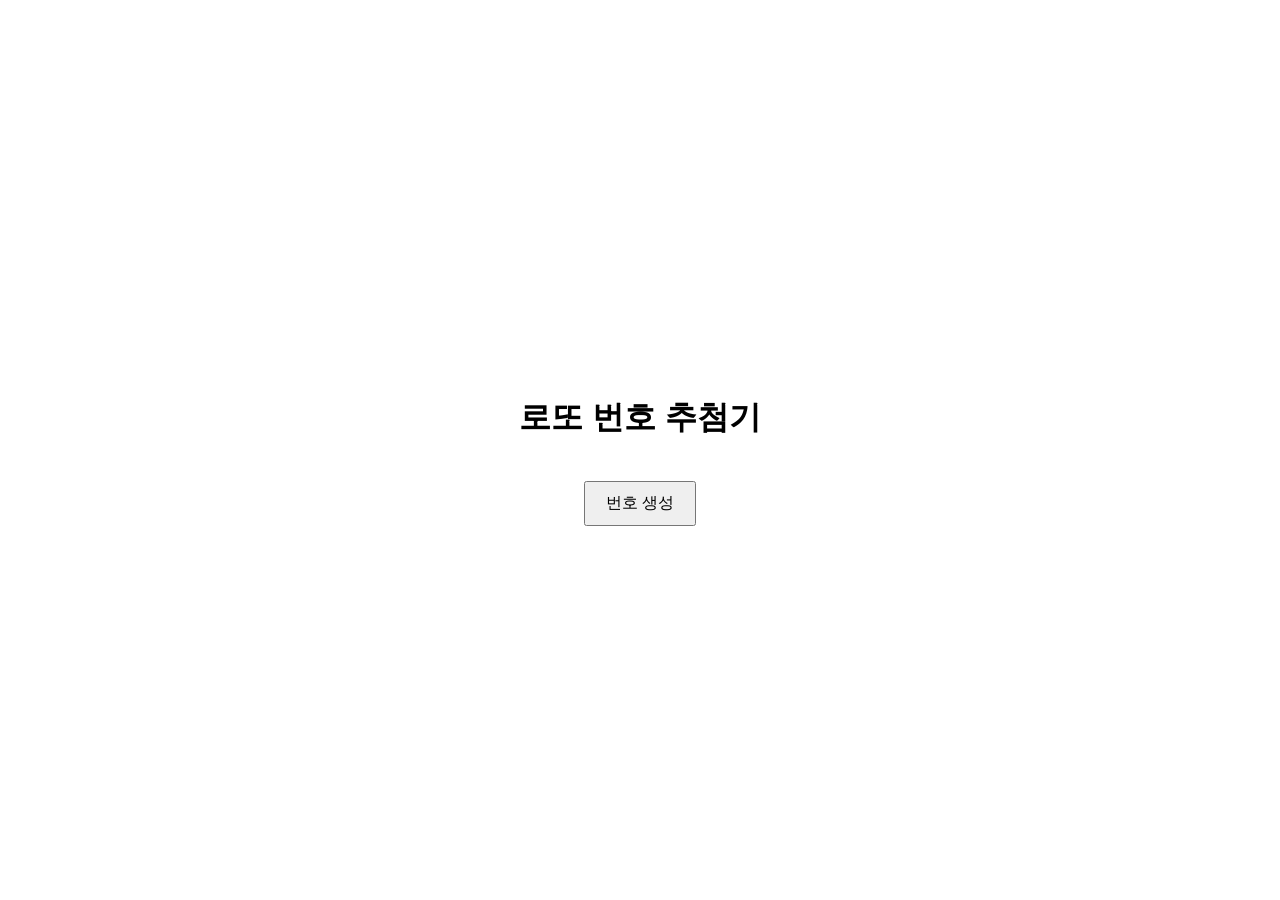
==== index.html @ 4b0a7fb7 "Update project files and add blueprint Co-Authored-By: Claude Sonnet 4.6 <noreply@anthropic.com>" ====
<!doctype html>
<html lang="ko">
<head>
  <meta charset="UTF-8" />
  <meta name="viewport" content="width=device-width, initial-scale=1.0" />
  <title>로또 번호 추첨기</title>
  <link href='/style.css' rel='stylesheet'>
</head>
<body>
  <h1>로또 번호 추첨기</h1>
  <div id="lotto-numbers" class="lotto-numbers-container"></div>
  <button id="generate-btn">번호 생성</button>
  <script defer type="text/javascript" src="/main.js"></script>
</body>
</html>
---- style.css ----
body {
  display: flex;
  flex-direction: column;
  align-items: center;
  justify-content: center;
  height: 100vh;
  margin: 0;
  font-family: sans-serif;
}

.lotto-numbers-container {
  display: flex;
  margin-bottom: 20px;
}

.lotto-number {
  display: flex;
  align-items: center;
  justify-content: center;
  width: 50px;
  height: 50px;
  border-radius: 50%;
  background-color: #f0f0f0;
  margin: 0 5px;
  font-size: 20px;
  font-weight: bold;
}

#generate-btn {
  padding: 10px 20px;
  font-size: 16px;
  cursor: pointer;
}
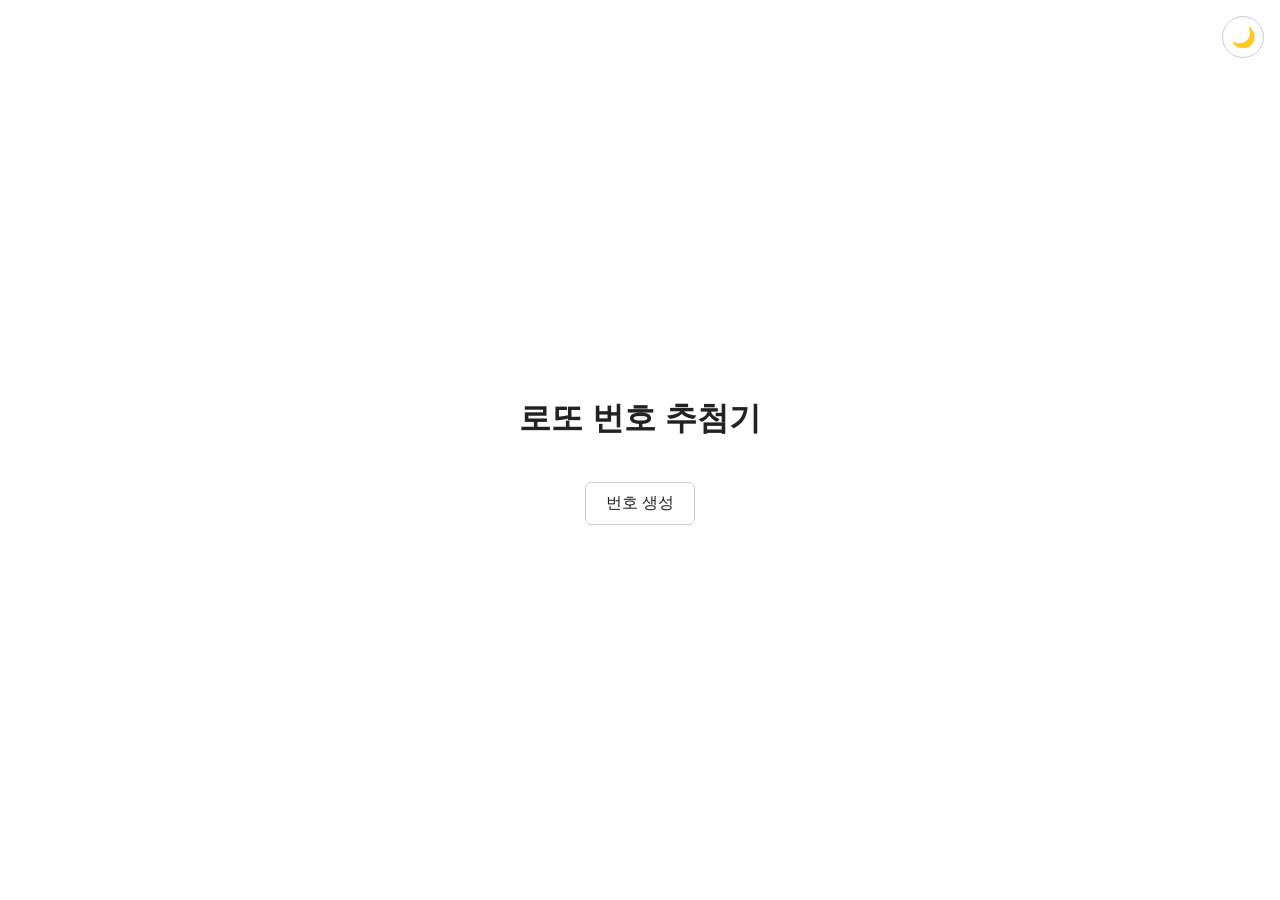
==== commit 529e0c79: "Add dark/light mode toggle with localStorage persistence - Added theme toggle button (🌙/☀️) fixed to" ====
--- a/index.html
+++ b/index.html
@@ -8,6 +8,7 @@
   <link href='/style.css' rel='stylesheet'>
 </head>
 <body>
+  <button id="theme-toggle" aria-label="테마 전환">🌙</button>
   <h1>로또 번호 추첨기</h1>
   <div id="lotto-numbers" class="lotto-numbers-container"></div>
   <button id="generate-btn">번호 생성</button>
--- a/style.css
+++ b/style.css
@@ -1,3 +1,23 @@
+:root {
+  --bg-color: #ffffff;
+  --text-color: #222222;
+  --number-bg: #f0f0f0;
+  --number-text: #222222;
+  --btn-bg: #ffffff;
+  --btn-text: #222222;
+  --btn-border: #cccccc;
+}
+
+[data-theme="dark"] {
+  --bg-color: #1a1a2e;
+  --text-color: #e0e0e0;
+  --number-bg: #16213e;
+  --number-text: #e0e0e0;
+  --btn-bg: #16213e;
+  --btn-text: #e0e0e0;
+  --btn-border: #444466;
+}
+
 body {
   display: flex;
   flex-direction: column;
@@ -6,6 +26,9 @@
   height: 100vh;
   margin: 0;
   font-family: sans-serif;
+  background-color: var(--bg-color);
+  color: var(--text-color);
+  transition: background-color 0.3s, color 0.3s;
 }
 
 .lotto-numbers-container {
@@ -20,14 +43,39 @@
   width: 50px;
   height: 50px;
   border-radius: 50%;
-  background-color: #f0f0f0;
+  background-color: var(--number-bg);
+  color: var(--number-text);
   margin: 0 5px;
   font-size: 20px;
   font-weight: bold;
+  transition: background-color 0.3s, color 0.3s;
 }
 
 #generate-btn {
   padding: 10px 20px;
   font-size: 16px;
   cursor: pointer;
+  background-color: var(--btn-bg);
+  color: var(--btn-text);
+  border: 1px solid var(--btn-border);
+  border-radius: 6px;
+  transition: background-color 0.3s, color 0.3s, border-color 0.3s;
 }
+
+#theme-toggle {
+  position: fixed;
+  top: 16px;
+  right: 16px;
+  width: 42px;
+  height: 42px;
+  font-size: 20px;
+  cursor: pointer;
+  background-color: var(--btn-bg);
+  color: var(--btn-text);
+  border: 1px solid var(--btn-border);
+  border-radius: 50%;
+  display: flex;
+  align-items: center;
+  justify-content: center;
+  transition: background-color 0.3s, border-color 0.3s;
+}
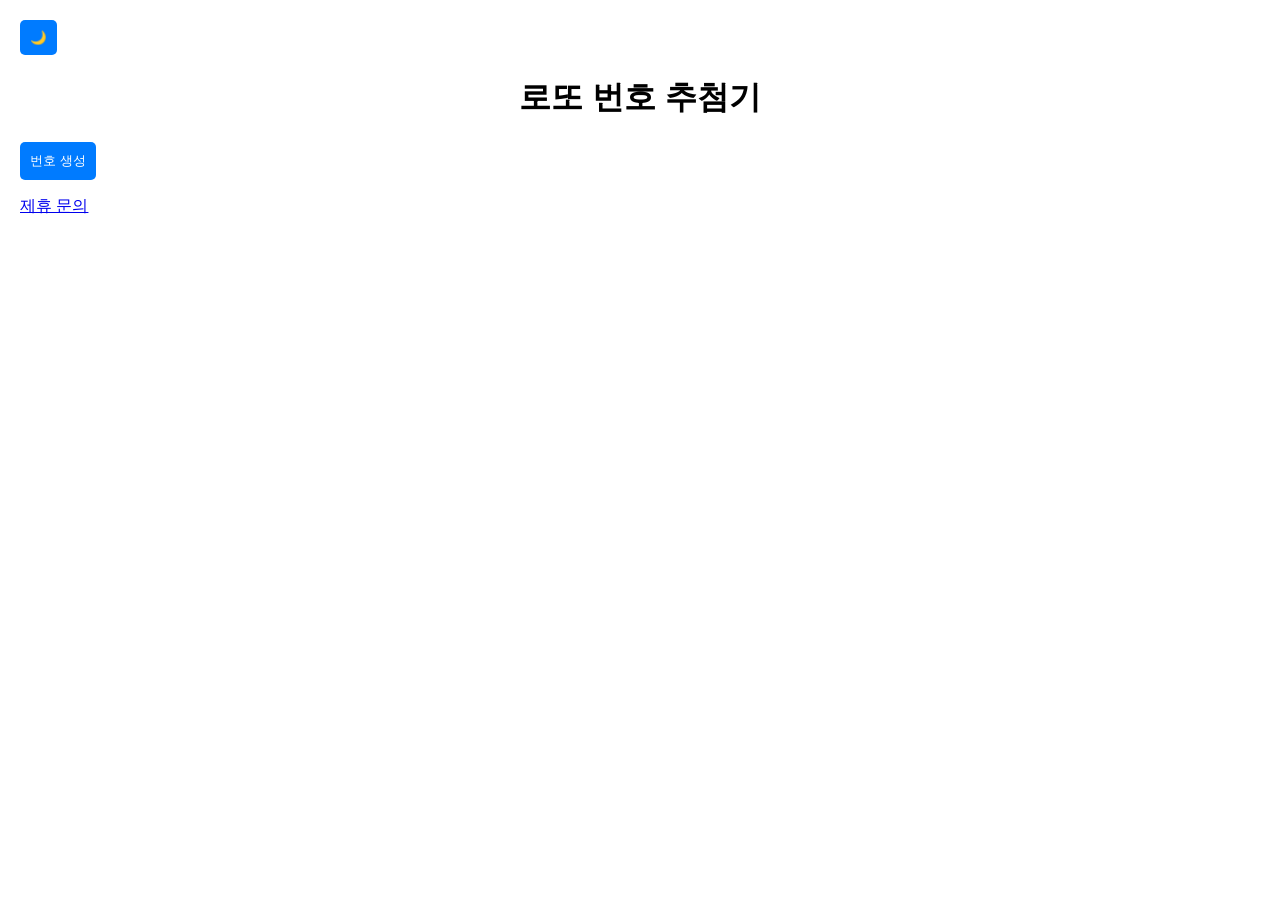
==== commit 3ad8b0e8: "Add partnership inquiry form with Formspree integration - Add contact.html with Formspree form (mzdk" ====
--- a/index.html
+++ b/index.html
@@ -12,6 +12,7 @@
   <h1>로또 번호 추첨기</h1>
   <div id="lotto-numbers" class="lotto-numbers-container"></div>
   <button id="generate-btn">번호 생성</button>
+  <p><a href="/contact.html">제휴 문의</a></p>
   <script defer type="text/javascript" src="/main.js"></script>
 </body>
 </html>
--- a/style.css
+++ b/style.css
@@ -1,81 +1,41 @@
-:root {
-  --bg-color: #ffffff;
-  --text-color: #222222;
-  --number-bg: #f0f0f0;
-  --number-text: #222222;
-  --btn-bg: #ffffff;
-  --btn-text: #222222;
-  --btn-border: #cccccc;
+body {
+    font-family: sans-serif;
+    margin: 20px;
 }
 
-[data-theme="dark"] {
-  --bg-color: #1a1a2e;
-  --text-color: #e0e0e0;
-  --number-bg: #16213e;
-  --number-text: #e0e0e0;
-  --btn-bg: #16213e;
-  --btn-text: #e0e0e0;
-  --btn-border: #444466;
+.container {
+    max-width: 600px;
+    margin: 0 auto;
 }
 
-body {
-  display: flex;
-  flex-direction: column;
-  align-items: center;
-  justify-content: center;
-  height: 100vh;
-  margin: 0;
-  font-family: sans-serif;
-  background-color: var(--bg-color);
-  color: var(--text-color);
-  transition: background-color 0.3s, color 0.3s;
+h1 {
+    text-align: center;
 }
 
-.lotto-numbers-container {
-  display: flex;
-  margin-bottom: 20px;
+form {
+    display: flex;
+    flex-direction: column;
 }
 
-.lotto-number {
-  display: flex;
-  align-items: center;
-  justify-content: center;
-  width: 50px;
-  height: 50px;
-  border-radius: 50%;
-  background-color: var(--number-bg);
-  color: var(--number-text);
-  margin: 0 5px;
-  font-size: 20px;
-  font-weight: bold;
-  transition: background-color 0.3s, color 0.3s;
+label {
+    margin-bottom: 5px;
 }
 
-#generate-btn {
-  padding: 10px 20px;
-  font-size: 16px;
-  cursor: pointer;
-  background-color: var(--btn-bg);
-  color: var(--btn-text);
-  border: 1px solid var(--btn-border);
-  border-radius: 6px;
-  transition: background-color 0.3s, color 0.3s, border-color 0.3s;
+input, textarea, select {
+    padding: 10px;
+    margin-bottom: 10px;
+    border: 1px solid #ccc;
+    border-radius: 5px;
+    font-size: 1rem;
+    width: 100%;
+    box-sizing: border-box;
 }
 
-#theme-toggle {
-  position: fixed;
-  top: 16px;
-  right: 16px;
-  width: 42px;
-  height: 42px;
-  font-size: 20px;
-  cursor: pointer;
-  background-color: var(--btn-bg);
-  color: var(--btn-text);
-  border: 1px solid var(--btn-border);
-  border-radius: 50%;
-  display: flex;
-  align-items: center;
-  justify-content: center;
-  transition: background-color 0.3s, border-color 0.3s;
+button {
+    padding: 10px;
+    background-color: #007bff;
+    color: #fff;
+    border: none;
+    border-radius: 5px;
+    cursor: pointer;
 }
